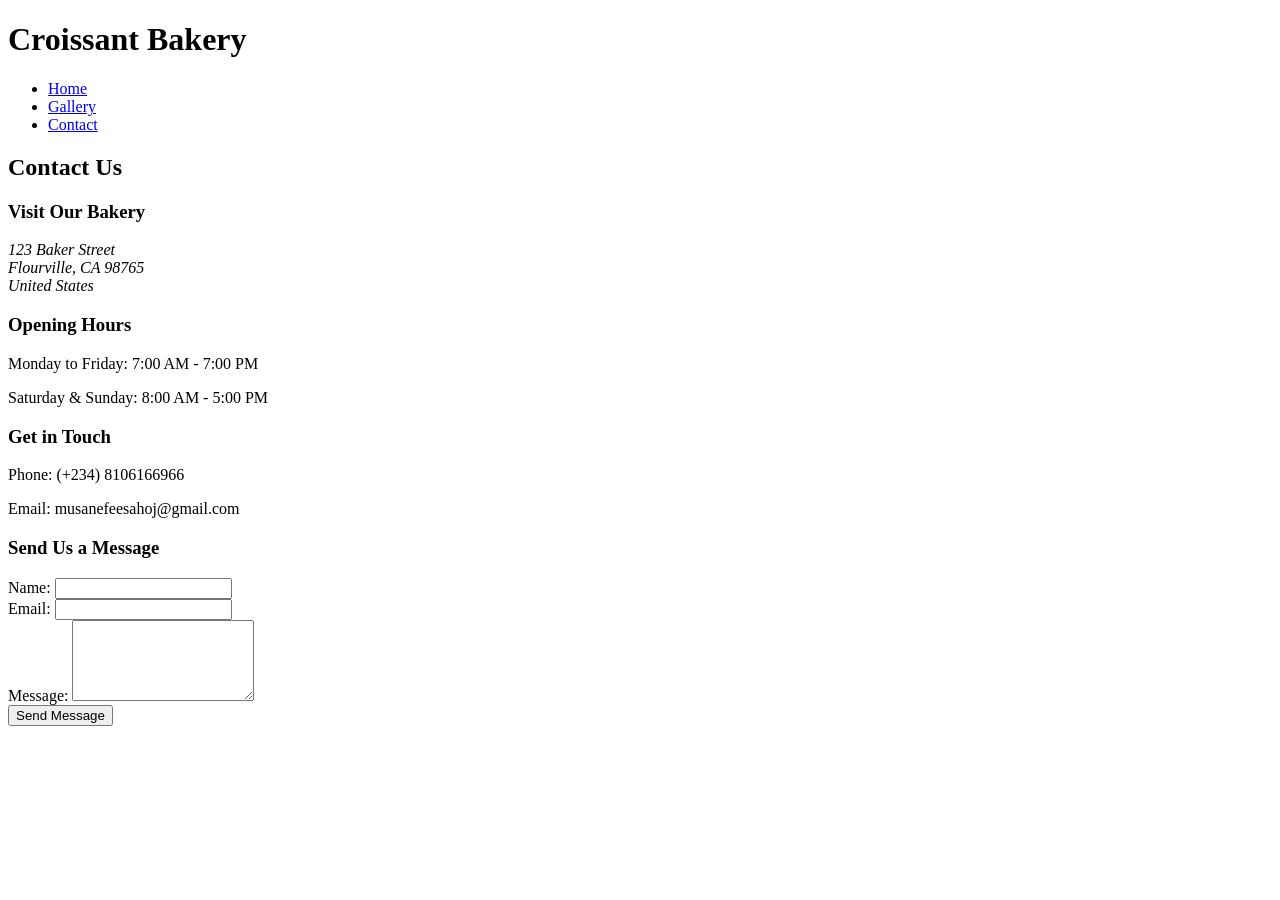
==== contact.html @ 352d178e "Created the necessary file structure" ====
<!DOCTYPE html>
<html lang="en">
  <head>
    <meta charset="UTF-8" />
    <meta name="viewport" content="width=device-width, initial-scale=1.0" />
    <title>Croissant - Contact</title>
    <link rel="stylesheet" href="styles.css" />
  </head>
  <body>
    <header>
      <h1>Croissant Bakery</h1>
      <nav>
        <ul>
          <li><a href="index.html">Home</a></li>
          <li><a href="photo.html">Gallery</a></li>
          <li><a href="contact.html" class="active">Contact</a></li>
        </ul>
      </nav>
    </header>

    <main>
      <h2>Contact Us</h2>

      <section class="contact-info">
        <h3>Visit Our Bakery</h3>
        <address>
          123 Baker Street<br />
          Flourville, CA 98765<br />
          United States
        </address>

        <h3>Opening Hours</h3>
        <p>Monday to Friday: 7:00 AM - 7:00 PM</p>
        <p>Saturday & Sunday: 8:00 AM - 5:00 PM</p>

        <h3>Get in Touch</h3>
        <p>Phone: (+234) 8106166966</p>
        <p>Email: musanefeesahoj@gmail.com</p>
      </section>

      <section class="contact-form">
        <h3>Send Us a Message</h3>
        <form>
          <div class="form-group">
            <label for="name">Name:</label>
            <input type="text" id="name" name="name" required />
          </div>

          <div class="form-group">
            <label for="email">Email:</label>
            <input type="email" id="email" name="email" required />
          </div>

          <div class="form-group">
            <label for="message">Message:</label>
            <textarea id="message" name="message" rows="5" required></textarea>
          </div>

          <button type="submit">Send Message</button>
        </form>
      </section>
    </main>
  </body>
</html>
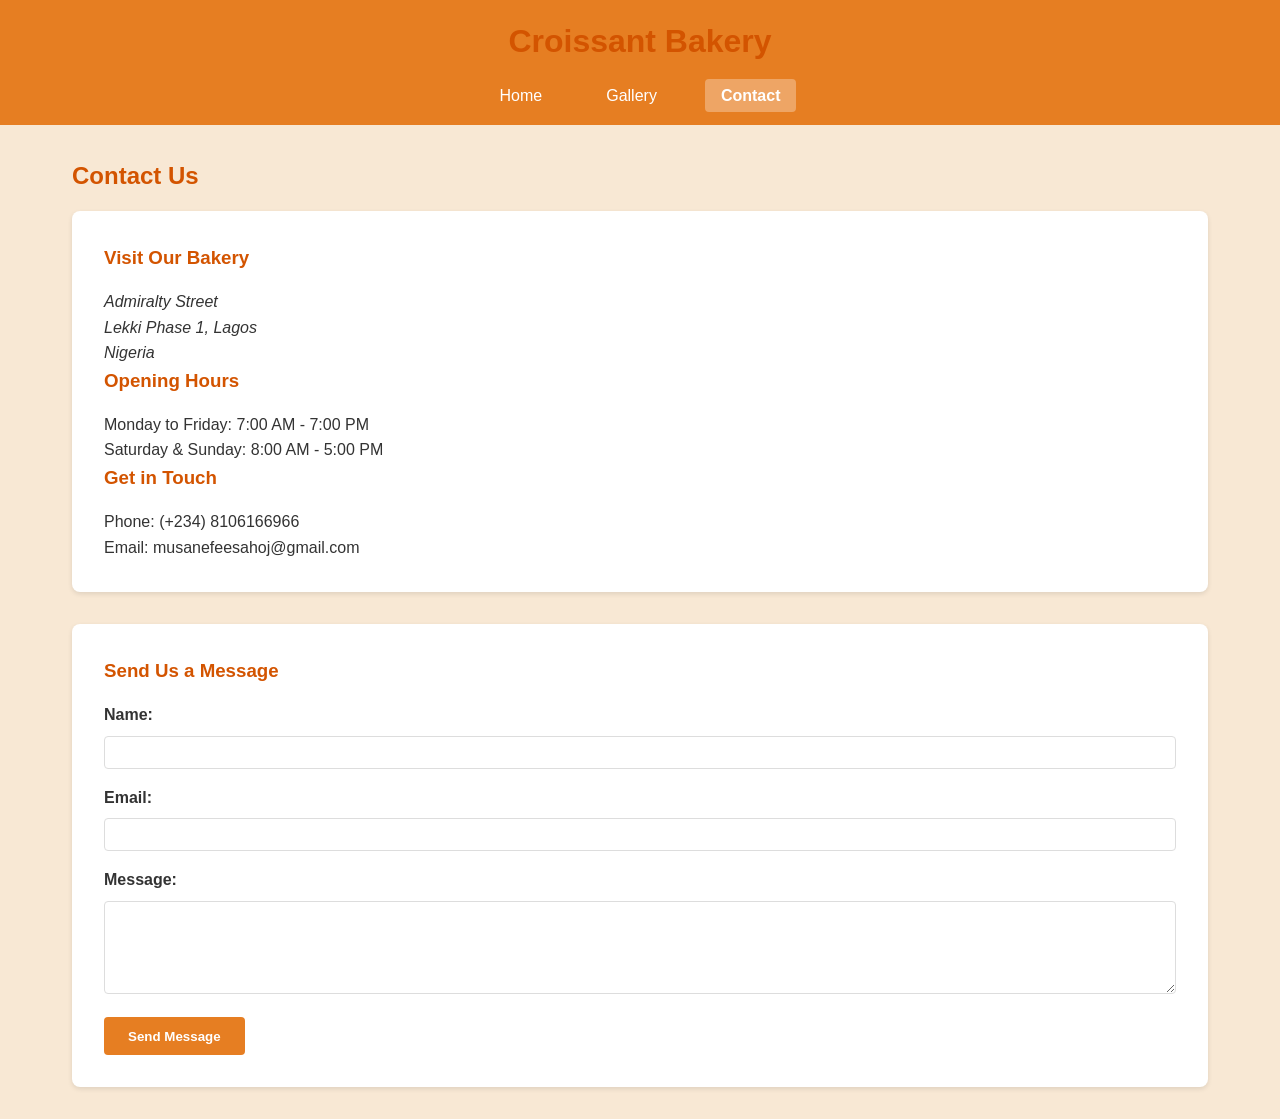
==== commit 03e6190c: "Edited the css links in the index. contact, and photo files" ====
--- a/contact.html
+++ b/contact.html
@@ -4,7 +4,7 @@
     <meta charset="UTF-8" />
     <meta name="viewport" content="width=device-width, initial-scale=1.0" />
     <title>Croissant - Contact</title>
-    <link rel="stylesheet" href="styles.css" />
+    <link rel="stylesheet" href="style/style.css" />
   </head>
   <body>
     <header>
@@ -24,9 +24,9 @@
       <section class="contact-info">
         <h3>Visit Our Bakery</h3>
         <address>
-          123 Baker Street<br />
-          Flourville, CA 98765<br />
-          United States
+          Admiralty Street<br />
+          Lekki Phase 1, Lagos<br />
+          Nigeria
         </address>
 
         <h3>Opening Hours</h3>
--- a/style/style.css
+++ b/style/style.css
@@ -0,0 +1,351 @@
+* {
+  margin: 0;
+  padding: 0;
+  box-sizing: border-box;
+}
+
+body {
+  font-family: "Segoe UI", Tahoma, Geneva, Verdana, sans-serif;
+  line-height: 1.6;
+  color: #333;
+  background-color: #f8e8d4; 
+}
+
+header {
+  background-color: #e67e22;
+  color: white;
+  padding: 1rem 2rem;
+  text-align: center;
+}
+
+nav ul {
+  list-style-type: none;
+  display: flex;
+  justify-content: center;
+  margin-top: 1rem;
+}
+
+nav ul li {
+  margin: 0 1rem;
+}
+
+nav ul li a {
+  color: white;
+  text-decoration: none;
+  padding: 0.5rem 1rem;
+  border-radius: 4px;
+  transition: background-color 0.3s;
+}
+
+nav ul li a:hover {
+  background-color: rgba(255, 255, 255, 0.2);
+}
+
+nav ul li a.active {
+  background-color: rgba(255, 255, 255, 0.3);
+  font-weight: bold;
+}
+
+main {
+  max-width: 1200px;
+  margin: 2rem auto;
+  padding: 0 2rem;
+}
+
+section {
+  margin-bottom: 2rem;
+}
+
+h1,
+h2,
+h3 {
+  margin-bottom: 1rem;
+  color: #d35400;
+}
+
+footer {
+  text-align: center;
+  padding: 1rem;
+  background-color: #e67e22;
+  color: white;
+  margin-top: 2rem;
+}
+
+/* Home Page Styles */
+.intro {
+  background-color: white;
+  padding: 2rem;
+  border-radius: 8px;
+  box-shadow: 0 2px 5px rgba(0, 0, 0, 0.1);
+}
+
+.offerings ul {
+  list-style-position: inside;
+  background-color: white;
+  padding: 1.5rem 2rem;
+  border-radius: 8px;
+  box-shadow: 0 2px 5px rgba(0, 0, 0, 0.1);
+}
+
+.gallery {
+  display: grid;
+  grid-template-columns: repeat(auto-fill, minmax(300px, 1fr));
+  gap: 2rem;
+}
+
+.photo-container {
+  background-color: white;
+  border-radius: 8px;
+  overflow: hidden;
+  box-shadow: 0 2px 5px rgba(0, 0, 0, 0.1);
+}
+
+.gallery-image {
+  width: 100%;
+  height: 250px;
+  display: block;
+  object-fit: cover;
+  object-position: center;
+}
+
+.caption {
+  padding: 1rem;
+  text-align: center;
+  font-style: italic;
+}
+
+.contact-info {
+  background-color: white;
+  padding: 2rem;
+  border-radius: 8px;
+  box-shadow: 0 2px 5px rgba(0, 0, 0, 0.1);
+  margin-bottom: 2rem;
+}
+
+.contact-form {
+  background-color: white;
+  padding: 2rem;
+  border-radius: 8px;
+  box-shadow: 0 2px 5px rgba(0, 0, 0, 0.1);
+}
+
+.form-group {
+  margin-bottom: 1rem;
+}
+
+label {
+  display: block;
+  margin-bottom: 0.5rem;
+  font-weight: bold;
+}
+
+input,
+textarea {
+  width: 100%;
+  padding: 0.5rem;
+  border: 1px solid #ddd;
+  border-radius: 4px;
+  font-family: inherit;
+}
+
+button {
+  background-color: #e67e22;
+  color: white;
+  border: none;
+  padding: 0.7rem 1.5rem;
+  border-radius: 4px;
+  cursor: pointer;
+  font-weight: bold;
+  transition: background-color 0.3s;
+}
+
+button:hover {
+  background-color: #d35400;
+}
+
+@media (max-width: 768px) {
+  nav ul {
+    flex-direction: column;
+  }
+
+  nav ul li {
+    margin: 0.5rem 0;
+  }
+
+  .gallery {
+    grid-template-columns: 1fr;
+  }
+}
+* {
+    margin: 0;
+    padding: 0;
+    box-sizing: border-box;
+}
+
+body {
+    font-family: 'Segoe UI', Tahoma, Geneva, Verdana, sans-serif;
+    line-height: 1.6;
+    color: #333;
+    background-color: #f8e8d4; 
+
+header {
+    background-color: #e67e22;
+    color: white;
+    padding: 1rem 2rem;
+    text-align: center;
+}
+
+nav ul {
+    list-style-type: none;
+    display: flex;
+    justify-content: center;
+    margin-top: 1rem;
+}
+
+nav ul li {
+    margin: 0 1rem;
+}
+
+nav ul li a {
+    color: white;
+    text-decoration: none;
+    padding: 0.5rem 1rem;
+    border-radius: 4px;
+    transition: background-color 0.3s;
+}
+
+nav ul li a:hover {
+    background-color: rgba(255, 255, 255, 0.2);
+}
+
+nav ul li a.active {
+    background-color: rgba(255, 255, 255, 0.3);
+    font-weight: bold;
+}
+
+main {
+    max-width: 1200px;
+    margin: 2rem auto;
+    padding: 0 2rem;
+}
+
+section {
+    margin-bottom: 2rem;
+}
+
+h1, h2, h3 {
+    margin-bottom: 1rem;
+    color: #d35400;
+}
+
+footer {
+    text-align: center;
+    padding: 1rem;
+    background-color: #e67e22;
+    color: white;
+    margin-top: 2rem;
+}
+
+.intro {
+    background-color: white;
+    padding: 2rem;
+    border-radius: 8px;
+    box-shadow: 0 2px 5px rgba(0, 0, 0, 0.1);
+}
+
+.offerings ul {
+    list-style-position: inside;
+    background-color: white;
+    padding: 1.5rem 2rem;
+    border-radius: 8px;
+    box-shadow: 0 2px 5px rgba(0, 0, 0, 0.1);
+}
+
+.gallery {
+    display: grid;
+    grid-template-columns: repeat(auto-fill, minmax(300px, 1fr));
+    gap: 2rem;
+}
+
+.photo-container {
+    background-color: white;
+    border-radius: 8px;
+    overflow: hidden;
+    box-shadow: 0 2px 5px rgba(0, 0, 0, 0.1);
+}
+
+.gallery-image {
+    width: 100%;
+    height: 250px;
+    display: block;
+    object-fit: cover;
+    object-position: center;
+}
+
+.caption {
+    padding: 1rem;
+    text-align: center;
+    font-style: italic;
+}
+
+.contact-info {
+    background-color: white;
+    padding: 2rem;
+    border-radius: 8px;
+    box-shadow: 0 2px 5px rgba(0, 0, 0, 0.1);
+    margin-bottom: 2rem;
+}
+
+.contact-form {
+    background-color: white;
+    padding: 2rem;
+    border-radius: 8px;
+    box-shadow: 0 2px 5px rgba(0, 0, 0, 0.1);
+}
+
+.form-group {
+    margin-bottom: 1rem;
+}
+
+label {
+    display: block;
+    margin-bottom: 0.5rem;
+    font-weight: bold;
+}
+
+input, textarea {
+    width: 100%;
+    padding: 0.5rem;
+    border: 1px solid #ddd;
+    border-radius: 4px;
+    font-family: inherit;
+}
+
+button {
+    background-color: #e67e22;
+    color: white;
+    border: none;
+    padding: 0.7rem 1.5rem;
+    border-radius: 4px;
+    cursor: pointer;
+    font-weight: bold;
+    transition: background-color 0.3s;
+}
+
+button:hover {
+    background-color: #d35400;
+}
+
+@media (max-width: 768px) {
+    nav ul {
+        flex-direction: column;
+    }
+    
+    nav ul li {
+        margin: 0.5rem 0;
+    }
+    
+    .gallery {
+        grid-template-columns: 1fr;
+    }
+}
